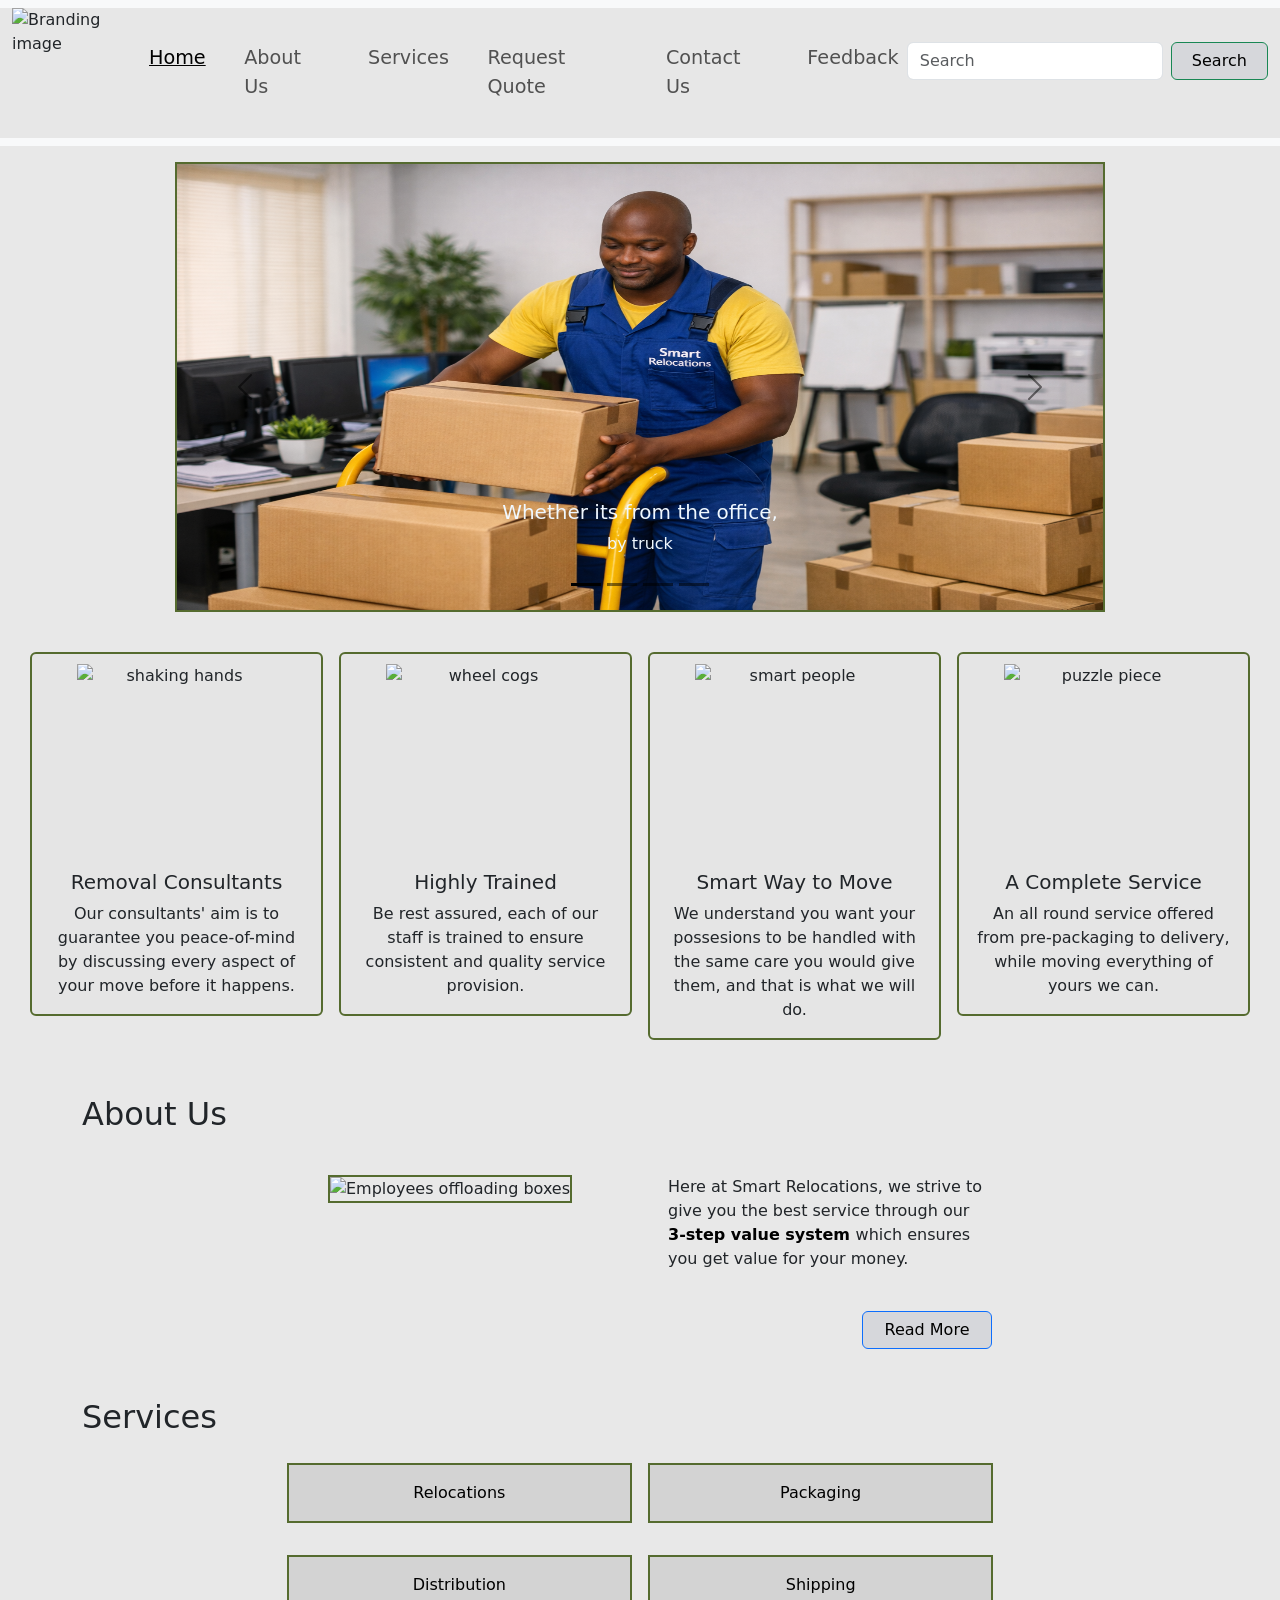
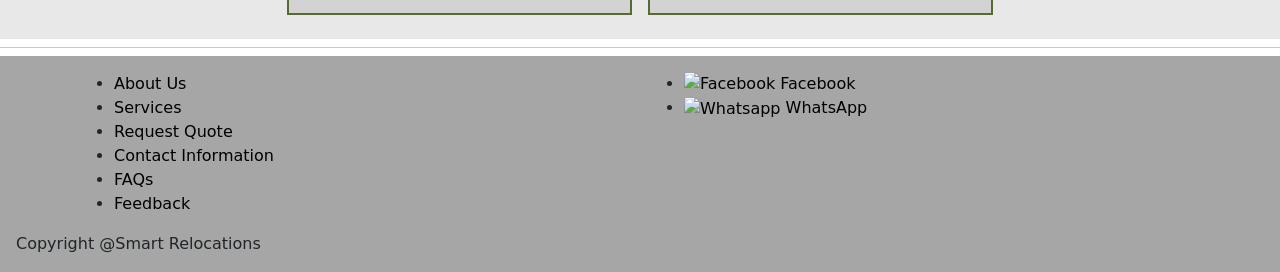
==== index.html @ 9a8dcda6 "Add files via upload" ====
<!DOCTYPE html>
<!--[if lt IE 7]>      <html class="no-js lt-ie9 lt-ie8 lt-ie7"> <![endif]-->
<!--[if IE 7]>         <html class="no-js lt-ie9 lt-ie8"> <![endif]-->
<!--[if IE 8]>         <html class="no-js lt-ie9"> <![endif]-->
<!--[if gt IE 8]>      <html class="no-js"> <![endif]-->
<html lang="en">
    <head>
        <meta charset="utf-8">
        <meta http-equiv="X-UA-Compatible" content="IE=edge">
        <title>Smart Relocations| Home</title>
        <meta name="description" content="">
        <meta name="viewport" content="width=device-width, initial-scale=1">
        <link rel="stylesheet" href="style.css">
        <link href="https://cdn.jsdelivr.net/npm/bootstrap@5.3.8/dist/css/bootstrap.min.css" rel="stylesheet" 
        integrity="sha384-sRIl4kxILFvY47J16cr9ZwB07vP4J8+LH7qKQnuqkuIAvNWLzeN8tE5YBujZqJLB"
         crossorigin="anonymous">
    </head>
    <body>
      
      <div class="header">
        <nav class="navbar navbar-expand-lg navbar-light bg-light">
          <div class="container-fluid">
            <!-- Branding / Logo -->

              <img src="C:\Users\msope\Desktop\assignment\images\other\repo.png" alt="Branding image" style="height: 130px; width: 130px; border: none;">

            <!-- Hamburger toggle button -->
            <button class="navbar-toggler" type="button" data-bs-toggle="collapse" 
                    data-bs-target="#navbarNav" aria-controls="navbarNav" 
                    aria-expanded="false" aria-label="Toggle navigation">
              <span class="navbar-toggler-icon"></span>
            </button>

            <!-- Collapsible content -->
            <div class="collapse navbar-collapse" id="navbarNav">
              <!-- Navigation links -->
              <ul class="navbar-nav me-auto mb-2 mb-lg-0">
                <li class="nav-item"><a class="nav-link active" href="#" style="text-decoration: underline;">Home</a></li>
                <li class="nav-item"><a class="nav-link" href="about-us.html">About Us</a></li>
                <li class="nav-item"><a class="nav-link" href="services.html">Services</a></li>
                <li class="nav-item"><a class="nav-link" href="request-quote.html">Request Quote</a></li>
                <li class="nav-item"><a class="nav-link" href="contact-us.html">Contact Us</a></li>
                <li class="nav-item"><a class="nav-link" href="feedback.html">Feedback</a></li>        
              </ul>
                  <!-- Search form -->
              <form class="d-flex pb-4" role="search" action="/search" method="get">
                <input class="form-control me-2" type="search" placeholder="Search" aria-label="Search">
                <button class="btn btn-outline-success" type="submit">Search</button>
              </form>
            </div>
          </div>
        </nav>
     
      </div>   
      <div class="content">

        <section class="slider pt-3">
          <div class="container">
              <div class="col-10 mx-auto">
                <div id="carouselExampleDark" class="carousel carousel-dark slide carousel-fade" data-bs-ride="carousel">
                  <div class="carousel-indicators">
                    <button type="button" data-bs-target="#carouselExampleDark" data-bs-slide-to="0" class="active" aria-current="true" aria-label="Slide 1"></button>
                    <button type="button" data-bs-target="#carouselExampleDark" data-bs-slide-to="1" aria-label="Slide 2"></button>
                    <button type="button" data-bs-target="#carouselExampleDark" data-bs-slide-to="2" aria-label="Slide 3"></button>
                    <button type="button" data-bs-target="#carouselExampleDark" data-bs-slide-to="3" aria-label="Slide 4"></button>
                  </div>
                  <div class="carousel-inner">
                    <div class="carousel-item active" data-bs-interval="3000">
                      <img src="images\slide\corporate.png" class="d-block w-100" alt="Moving office furniture">
                      <div class="carousel-caption d-none d-md-block">
                        <h5>Whether its from the office,</h5>
                        <p>by truck</p>
                      </div>
                    </div>
                    <div class="carousel-item" data-bs-interval="3000">
                      <img src="images\slide\domestic.jpg" class="d-block w-100" alt="Moving furniture">
                      <div class="carousel-caption d-none d-md-block">
                        <h5>Or the cherished items from your home,</h5>
                        <p>by van</p>
                      </div>
                    </div>
                    <div class="carousel-item">
                      <img src="images\slide\international.jpeg" class="d-block w-100" alt="Heavyload freight">
                      <div class="carousel-caption d-none d-md-block">
                        <h5>Or a voyage across borders,</h5>
                        <p>by freight</p>
                      </div>
                    </div>
                    <div class="carousel-item">
                      <img src="images\slide\welcome.png" class="d-block w-100" alt="Employees group photo">
                      <div class="carousel-caption d-none d-md-block">
                        <h5>We got you covered</h5>
                        <p>at Smart Relocations</p>
                      </div>
                    </div>
                  </div>
                  <button class="carousel-control-prev" type="button" data-bs-target="#carouselExampleDark" data-bs-slide="prev">
                    <span class="carousel-control-prev-icon" aria-hidden="true"></span>
                    <span class="visually-hidden">Previous</span>
                  </button>
                  <button class="carousel-control-next" type="button" data-bs-target="#carouselExampleDark" data-bs-slide="next">
                    <span class="carousel-control-next-icon" aria-hidden="true"></span>
                    <span class="visually-hidden">Next</span>
                  </button>
                </div>
              </div>
          </div>
        </section>

        <section class="policies">
            <div class="row row-cols-1 row-cols-md-4 g-3">  
              <div class="col">
                <div class="card text-center"> 
                  <img src="C:\Users\msope\Desktop\assignment\images\values\consultant.png" alt="shaking hands">
                  <div class="card-body">
                    <h5 class="card-title">Removal Consultants</h5>
                    <p class="card-text">Our consultants' aim is to guarantee you peace-of-mind by discussing 
                      every aspect of your move before it happens.</p>
                  </div>
                </div>
              </div>
              <div class="col">
                <div class="card text-center">
                  <img src="C:\Users\msope\Desktop\assignment\images\values\trained.png" alt="wheel cogs">
                  <div class="card-body">
                    <h5 class="card-title">Highly Trained</h5>
                    <p class="card-text">Be rest assured, each of our staff is trained to ensure consistent and quality service provision.</p>
                  </div>
                </div>
              </div>
              <div class="col">
                <div class="card text-center">
                  <img src="C:\Users\msope\Desktop\assignment\images\values\smart.png" alt="smart people">
                  <div class="card-body">
                    <h5 class="card-title">Smart Way to Move</h5>
                    <p class="card-text">We understand you want your possesions to be handled with the same care you would give them, and that is what
                      we will do.
                    </p>
                  </div>
                </div>
              </div>
              <div class="col">
                <div class="card text-center">
                  <img src="C:\Users\msope\Desktop\assignment\images\values\complete.png" alt="puzzle piece">
                  <div class="card-body">
                    <h5 class="card-title">A Complete Service</h5>
                    <p class="card-text">An all round service offered from pre-packaging to delivery, while moving everything of yours we can.</p>
                  </div>
                </div>
              </div>
            </div>
        </section>       

        <section class="about-us">
          <div class="container">
            <h2>About Us</h2>
                      
              <div class="row justify-content-center g3 py-2">
                <div class="col-12 col-md-4 text-center">
                    <div class="format p-3">
                    <img src="images\other\about-us.png" alt="Employees offloading boxes" style="width: 350px;height: 350px;" id="outline">
                  </div>
                </div>
                <div class="col-12 col-md-4 d-flex align-items-center">
                  <div class="format p-3">
                    <p> Here at Smart Relocations, we strive to give you the best service through our <a href="about-us.html#coreValues"><span style="font-weight: bold;">3-step value system </span></a>
                      which ensures you get value for your money.</p>
                      <!-- Button -->
                    <div class="mt-4" style="float:inline-end;">
                      
                      <button class="btn btn-primary"><a href="about-us.html">Read More</a></button>
                
                    </div>
                  </div>
                </div> 
              </div>
          </div>
        </section>

        <section class="pre-services">
          <div class="container">
            <h2>Services</h2> 
            <div class="container px-4 text-center">
              <div class="row justify-content-center g-3 py-2">
                <div class="col-12 col-md-4 mb-3">
                  <div class="format p-3" style="background-color: lightgray">
                    <a href="services.html">Relocations</a>
                  </div>
                </div>
                <div class="col-12 col-md-4 mb-3">
                  <div class="format p-3" style="background-color: lightgray">
                    <a href="services.html">Packaging</a>
                  </div>
                </div>
              </div>
              <div class="row justify-content-center g-3 py-2">
                <div class="col-12 col-md-4 mb-3">
                  <div class="format p-3" style="background-color: lightgray">
                    <a href="services.html">Distribution</a>
                  </div>
                </div>
                <div class="col-12 col-md-4 mb-3">
                  <div class="format p-3" style="background-color: lightgray">
                    <a href="services.html">Shipping</a>
                  </div>
                </div>
              </div>
            </div>
          </div>  
        </section>
      </div>  
        <hr class="my-2">
                        <!--[if lt IE 7]>
            <p class="browsehappy">You are using an <strong>outdated</strong> browser. Please <a href="#">upgrade your browser</a> to improve your experience.</p>
        <![endif]-->
        
        <script src="" async defer></script>
        <script src="https://cdn.jsdelivr.net/npm/bootstrap@5.3.8/dist/js/bootstrap.bundle.min.js"
         integrity="sha384-FKyoEForCGlyvwx9Hj09JcYn3nv7wiPVlz7YYwJrWVcXK/BmnVDxM+D2scQbITxI" 
         crossorigin="anonymous"></script>

      <section class="footer p-3">
        <div class="container">
          <div class="row">
              <div class="col">
                <ul>
                  <li><a href="about-us.html">About Us</a></li>
                  <li><a href="services.html">Services</a></li>
                  <li><a href="request-quote.html">Request Quote</a></li>
                  <li><a href="contact-us.html">Contact Information</a></li>
                  <li><a href="services.html">FAQs</a></li>
                  <li><a href="feedback.html">Feedback</a></li>
                </ul>
              </div>
              <div class="col">
                <ul>
                  <li><a href="https://www.facebook.com/SmartRelocations" target="_blank" class="media-btn">
                    <img src="C:\Users\msope\Desktop\assignment\images\other\facebook.webp" alt="Facebook">
                    Facebook
                    </a>
                  </li>
                  <li><a href="https://wa.me/26777884473?text=Hello%20I%20would%20like%20to" target="_blank" class="media-btn">
                    <img src="C:\Users\msope\Desktop\assignment\images\other\whatsapp.png" alt="Whatsapp">
                    WhatsApp
                    </a>
                  </li>
                  </ul>
              </div>
          </div>
        </div>
          Copyright @Smart Relocations
      </section>
    </body>
</html>
---- style.css ----
/*BORDER
#556B2F;
2nd color: rgb(165, 166, 165)*/

.container-fluid,.content{
    background-color: #e5e5e5e1;
}

@media (min-width:768px){
  .navbar-nav{
     gap: 2.5vh;
     font-size: larger;
}
 #accordionFlushExample{
    width: 800px;
  }
  /* Desktop: remove gaps between buttons */
   .accordion .btn {
    margin-bottom: 1%; /* no vertical gap */
    border-radius: 0; /* optional: makes them look like a flush stack */
  }
  .accordion .col-md-5 {
    display: flex;
    flex-direction: column;
    gap: 0; /* ensures buttons are stacked tightly */
  }
}

button[class*="btn"]{
background-color: rgb(214, 215, 219) ;
  color: #000;
}

.policies .card{
background-color: #E5e5e5;
border: 2px solid #556b2f;

}

.policies .row .col .card img{
width: 200px;
height: 200px;
padding-top: 10px;
display:block; 
margin:0 auto;
}


.policies {
 padding: 30px;
 padding-top: 40px;   
}

.slider .container .carousel-inner .carousel-caption{
color: aliceblue;
}

.format a, .footer .row a, .pre-services .container a{
text-decoration: none;
color: black;
}

.media-btn img{
width: 35px;
height: 35px;
border: none;
}

.pre-services .container .row .format{
  border: 2px solid #556b2f;  
}


section h1{
 padding-top: 1%; 
 margin-bottom: -0.5%;
 font-weight: 400;
}

section h2{
padding-top: 25px; 
padding-bottom: 10px;
 font-weight: 300;
}

.footer{
    padding-top: 95px;
    background-color: rgb(165, 166, 165);
}

#outline, .row .col .card, img[src*="slide"] {
border: 2px solid #556b2f;
}

 .carousel-item img{
    height: 50vh;
 }
 
 .card img{
    border: none;
 }

.accordion-collapse {
  transition: height 0.35s ease, opacity 0.35s ease;
  overflow: hidden;
}

#right-panel{
  background-color: rgb(214, 215, 219);
  border: 2px #556b2f solid;
}

.spacing{
padding-top: 20px;
}

.accordion-collapse.show {
  opacity: 1;
}

    body {
      font-family:"Times New Roman", serif;
      margin: 40px;
    }
    
    #form-style {
      padding: 30px;
      border: 1px solid #556B2F;
      border-radius: 6px;
      background-color: rgba(255, 255, 255, 0.959);
    }

    label {
      display: block;
      margin-top: 10px;
      font-weight: 500;
    }

    input, select, textarea, button {
      width: 100%;
      padding: 8px;
      margin-top: 5px;
      border: 1px solid #556B2F;
      border-radius: 4px;
    }

    button {
      background-color: rgb(60, 156, 140);
      color: black;
      border: solid 2px #556B2F;
      margin-top: 15px;
      width: 130px;      
    }

   .footer a:hover, .format a:hover, a:hover, button:hover {
      text-decoration: underline;
       text-decoration-thickness: 2px;
        text-decoration-color: rgb(127, 165, 188);
      
    }

    .rating {
      display: flex;
      flex-direction: row-reverse;
      justify-content: center;
    }
    .rating input {
      display: none;
    }
    .rating label {
      font-size: 3rem;
      color: #ccc;
      padding: 0 5px;
    }
    .rating input:checked ~ label, .rating label:hover,
    .rating label:hover ~ label {
      color: rgb(214, 190, 50);
    }


/* Mobile: add spacing between stacked items */
@media (max-width: 767.98px) {
  .accordion .row {
    margin-bottom: 1rem; /* spacing between button/content groups */
  }
  .accordion .btn {
    margin-bottom: 0.5rem; /* small gap under each button */
  }
}
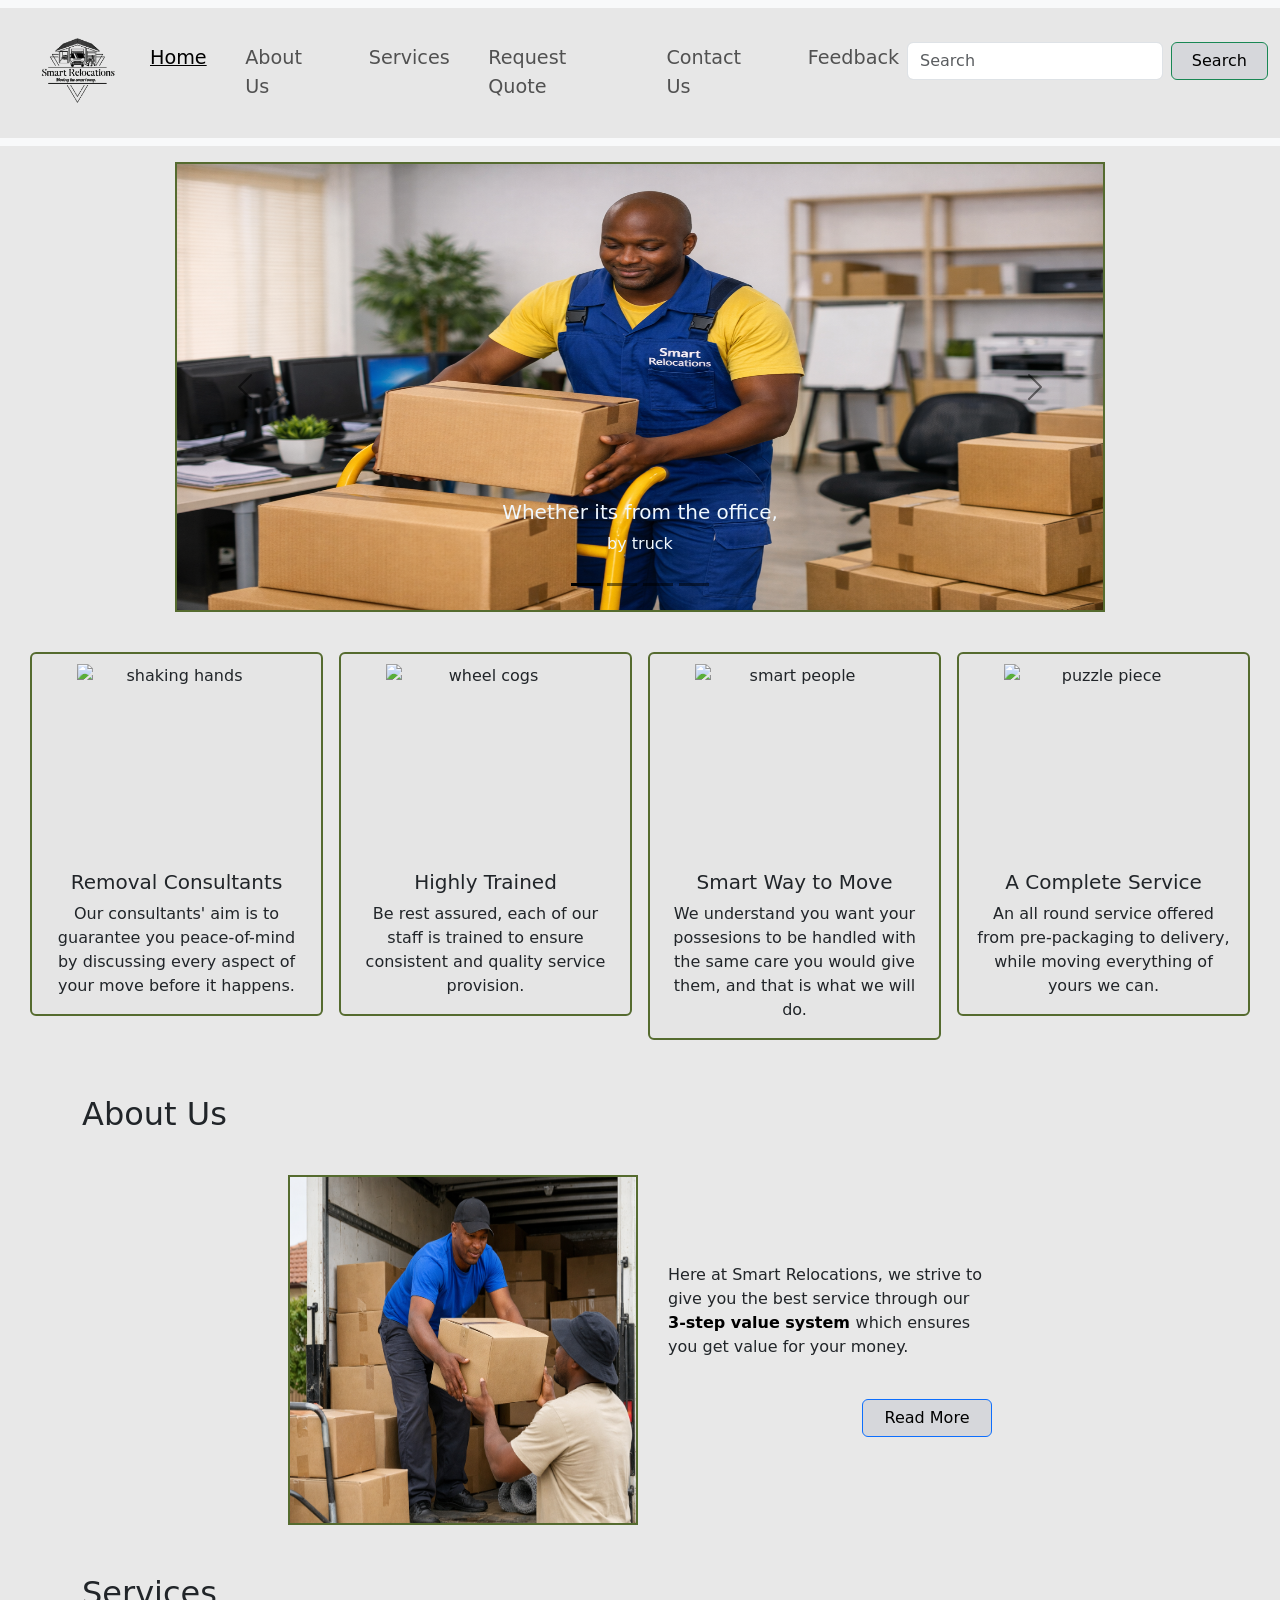
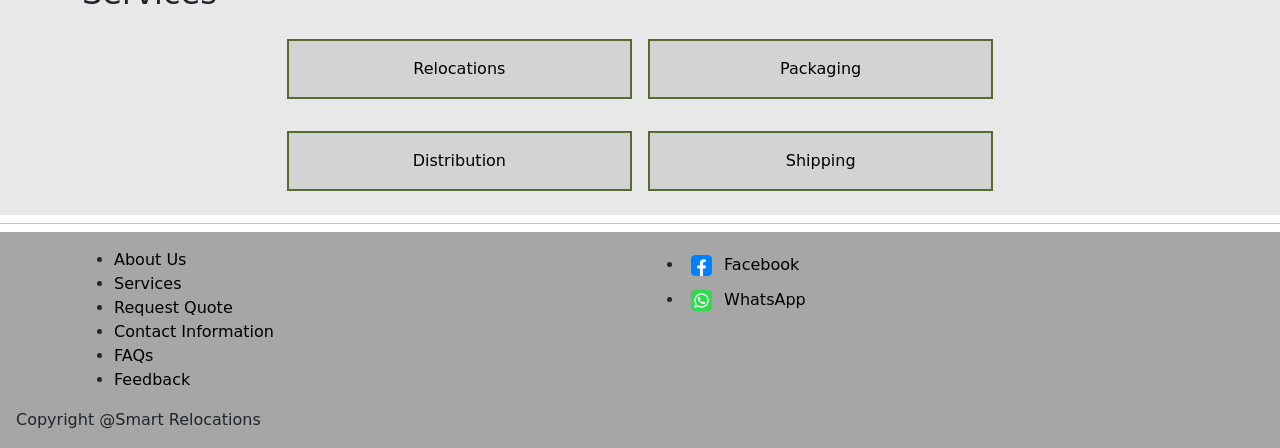
==== commit dac48562: "Add files via upload" ====
--- a/index.html
+++ b/index.html
@@ -22,7 +22,7 @@
           <div class="container-fluid">
             <!-- Branding / Logo -->
 
-              <img src="C:\Users\msope\Desktop\assignment\images\other\repo.png" alt="Branding image" style="height: 130px; width: 130px; border: none;">
+              <img src="images\other\logo.png" alt="Branding image" style="height: 130px; width: 130px; border: none;">
 
             <!-- Hamburger toggle button -->
             <button class="navbar-toggler" type="button" data-bs-toggle="collapse" 
@@ -235,12 +235,12 @@
               <div class="col">
                 <ul>
                   <li><a href="https://www.facebook.com/SmartRelocations" target="_blank" class="media-btn">
-                    <img src="C:\Users\msope\Desktop\assignment\images\other\facebook.webp" alt="Facebook">
+                    <img src="images\other\facebook.webp" alt="Facebook">
                     Facebook
                     </a>
                   </li>
                   <li><a href="https://wa.me/26777884473?text=Hello%20I%20would%20like%20to" target="_blank" class="media-btn">
-                    <img src="C:\Users\msope\Desktop\assignment\images\other\whatsapp.png" alt="Whatsapp">
+                    <img src="images\other\whatsapp.png" alt="Whatsapp">
                     WhatsApp
                     </a>
                   </li>
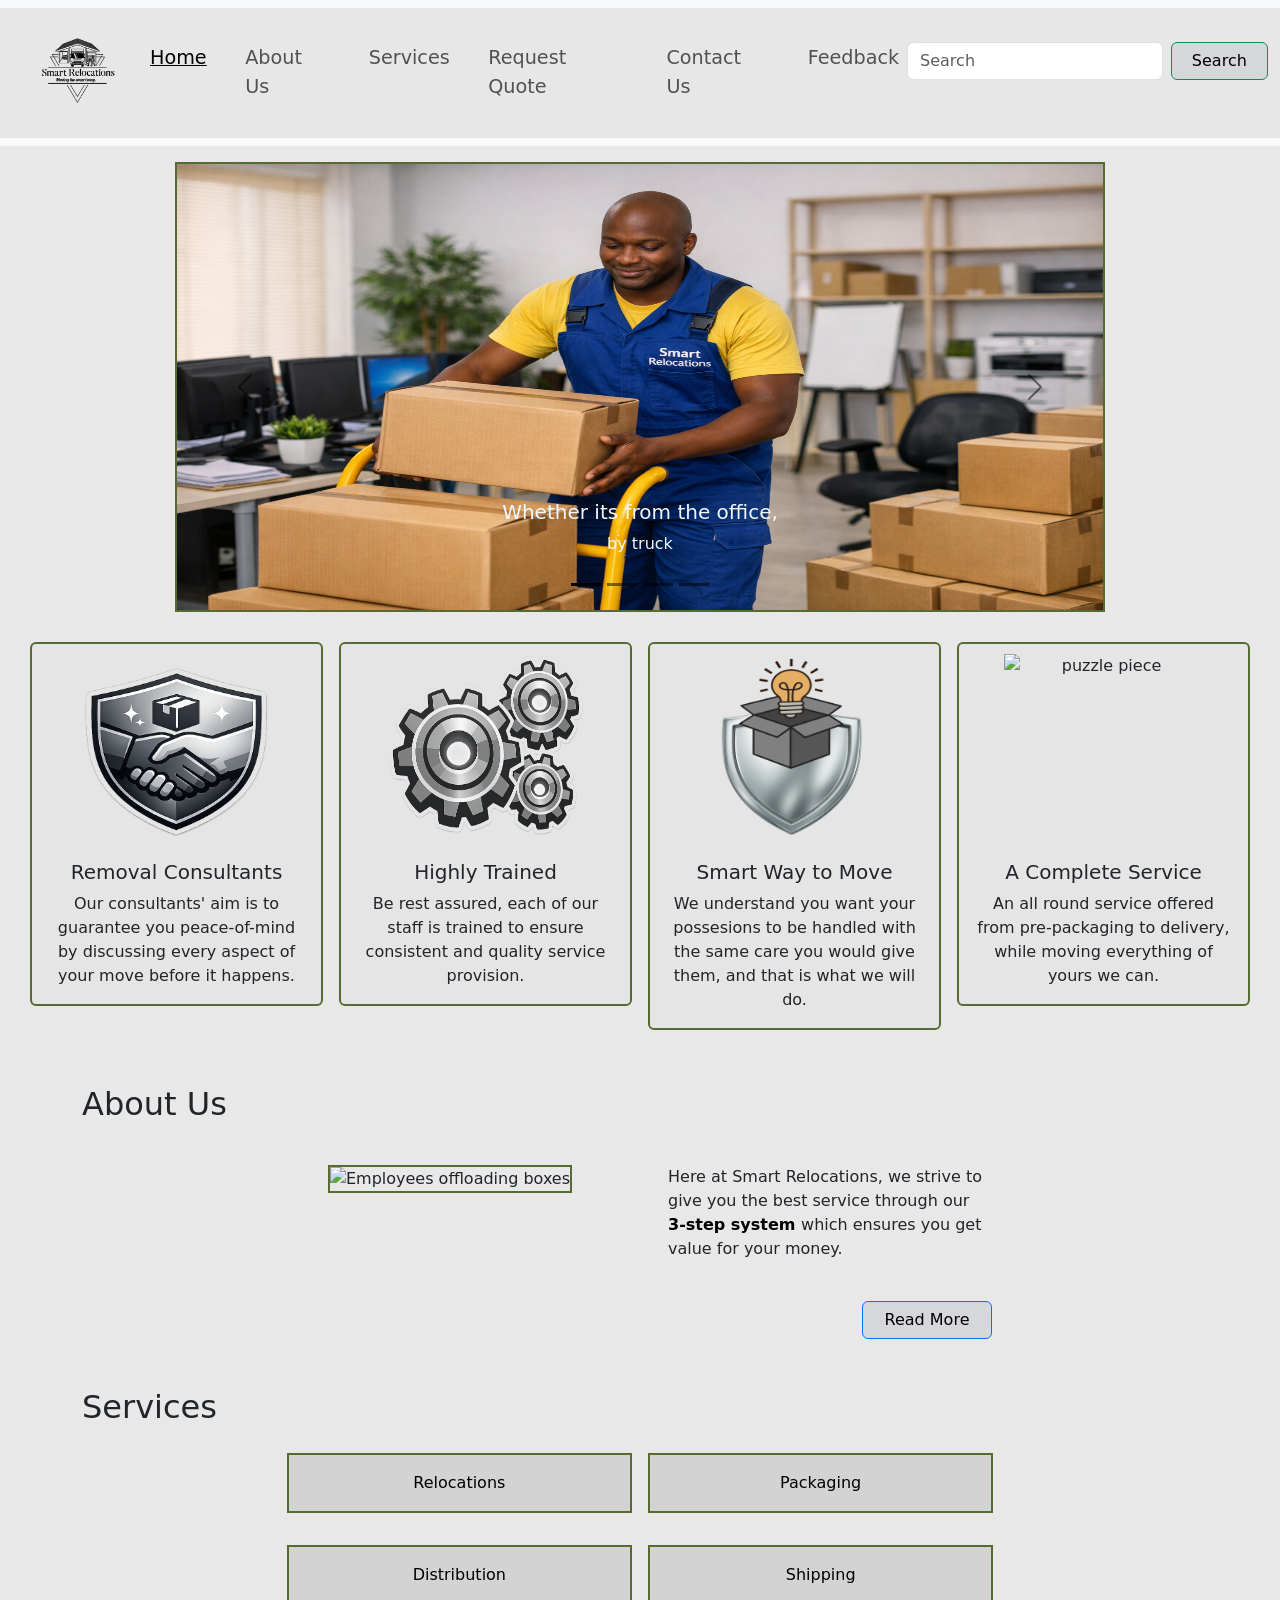
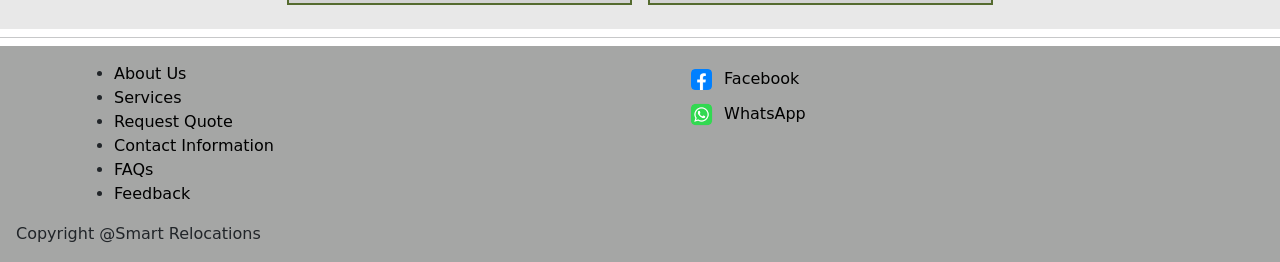
==== commit 7989971c: "Add files via upload" ====
--- a/index.html
+++ b/index.html
@@ -111,7 +111,7 @@
             <div class="row row-cols-1 row-cols-md-4 g-3">  
               <div class="col">
                 <div class="card text-center"> 
-                  <img src="C:\Users\msope\Desktop\assignment\images\values\consultant.png" alt="shaking hands">
+                  <img src="images\values\consultant.png" alt="shaking hands">
                   <div class="card-body">
                     <h5 class="card-title">Removal Consultants</h5>
                     <p class="card-text">Our consultants' aim is to guarantee you peace-of-mind by discussing 
@@ -121,7 +121,7 @@
               </div>
               <div class="col">
                 <div class="card text-center">
-                  <img src="C:\Users\msope\Desktop\assignment\images\values\trained.png" alt="wheel cogs">
+                  <img src="images\values\trained.png" alt="wheel cogs">
                   <div class="card-body">
                     <h5 class="card-title">Highly Trained</h5>
                     <p class="card-text">Be rest assured, each of our staff is trained to ensure consistent and quality service provision.</p>
@@ -130,7 +130,7 @@
               </div>
               <div class="col">
                 <div class="card text-center">
-                  <img src="C:\Users\msope\Desktop\assignment\images\values\smart.png" alt="smart people">
+                  <img src="images\values\smart.png" alt="smart people">
                   <div class="card-body">
                     <h5 class="card-title">Smart Way to Move</h5>
                     <p class="card-text">We understand you want your possesions to be handled with the same care you would give them, and that is what
@@ -158,12 +158,12 @@
               <div class="row justify-content-center g3 py-2">
                 <div class="col-12 col-md-4 text-center">
                     <div class="format p-3">
-                    <img src="images\other\about-us.png" alt="Employees offloading boxes" style="width: 350px;height: 350px;" id="outline">
+                    <img src="images\about-us\about-us.png" alt="Employees offloading boxes" style="width: 350px;height:350px;" id="outline">
                   </div>
                 </div>
                 <div class="col-12 col-md-4 d-flex align-items-center">
                   <div class="format p-3">
-                    <p> Here at Smart Relocations, we strive to give you the best service through our <a href="about-us.html#coreValues"><span style="font-weight: bold;">3-step value system </span></a>
+                    <p> Here at Smart Relocations, we strive to give you the best service through our <a href="about-us.html#coreValues"><span style="font-weight: bold;">3-step system </span></a>
                       which ensures you get value for your money.</p>
                       <!-- Button -->
                     <div class="mt-4" style="float:inline-end;">
@@ -233,7 +233,7 @@
                 </ul>
               </div>
               <div class="col">
-                <ul>
+                <ul id="list" id="list">
                   <li><a href="https://www.facebook.com/SmartRelocations" target="_blank" class="media-btn">
                     <img src="images\other\facebook.webp" alt="Facebook">
                     Facebook
--- a/style.css
+++ b/style.css
@@ -17,39 +17,72 @@
   }
   /* Desktop: remove gaps between buttons */
    .accordion .btn {
-    margin-bottom: 1%; /* no vertical gap */
+    margin-bottom: 2%; /* no vertical gap */
     border-radius: 0; /* optional: makes them look like a flush stack */
   }
   .accordion .col-md-5 {
     display: flex;
     flex-direction: column;
     gap: 0; /* ensures buttons are stacked tightly */
-  }
-}
-
-button[class*="btn"]{
-background-color: rgb(214, 215, 219) ;
-  color: #000;
-}
-
-.policies .card{
-background-color: #E5e5e5;
-border: 2px solid #556b2f;
-
-}
+  } 
+  
 
 .policies .row .col .card img{
 width: 200px;
 height: 200px;
 padding-top: 10px;
 display:block; 
-margin:0 auto;
-}
-
+margin: auto;
+}
+
+.values .card img{
+  margin: auto;
+  width: 200px;
+  height: 200px;
+}
+
+}
+
+.carousel-item img{
+    height: 50vh;
+ }
+
+button[class*="btn"]{
+background-color: rgb(214, 215, 219) ;
+  color: #000;
+}
+
+.policies .card{
+background-color: #E5e5e5;
+border: 2px solid #556b2f;
+
+}
+#list{
+  list-style-type: none;
+}
+
+@media (max-width:586px){
+ .policies .row .col .card img{
+width: 100px;
+height: 100px;
+padding-top: 2px;
+margin: auto;
+display: block;
+}
+
+#carouselExampleDark{
+  display: none;
+}
+
+}
 
 .policies {
  padding: 30px;
- padding-top: 40px;   
+    
+}
+
+.spacing{
+padding-top: 15px;
 }
 
 .slider .container .carousel-inner .carousel-caption{
@@ -111,10 +144,6 @@
   border: 2px #556b2f solid;
 }
 
-.spacing{
-padding-top: 20px;
-}
-
 .accordion-collapse.show {
   opacity: 1;
 }
@@ -124,11 +153,17 @@
       margin: 40px;
     }
     
+    aside{
+justify-content: flex-end;
+  display: flex;
+    }
+
     #form-style {
       padding: 30px;
       border: 1px solid #556B2F;
       border-radius: 6px;
       background-color: rgba(255, 255, 255, 0.959);
+  
     }
 
     label {
@@ -144,13 +179,12 @@
       border: 1px solid #556B2F;
       border-radius: 4px;
     }
-
-    button {
+  button {
       background-color: rgb(60, 156, 140);
       color: black;
       border: solid 2px #556B2F;
       margin-top: 15px;
-      width: 130px;      
+      width: 130px;    
     }
 
    .footer a:hover, .format a:hover, a:hover, button:hover {
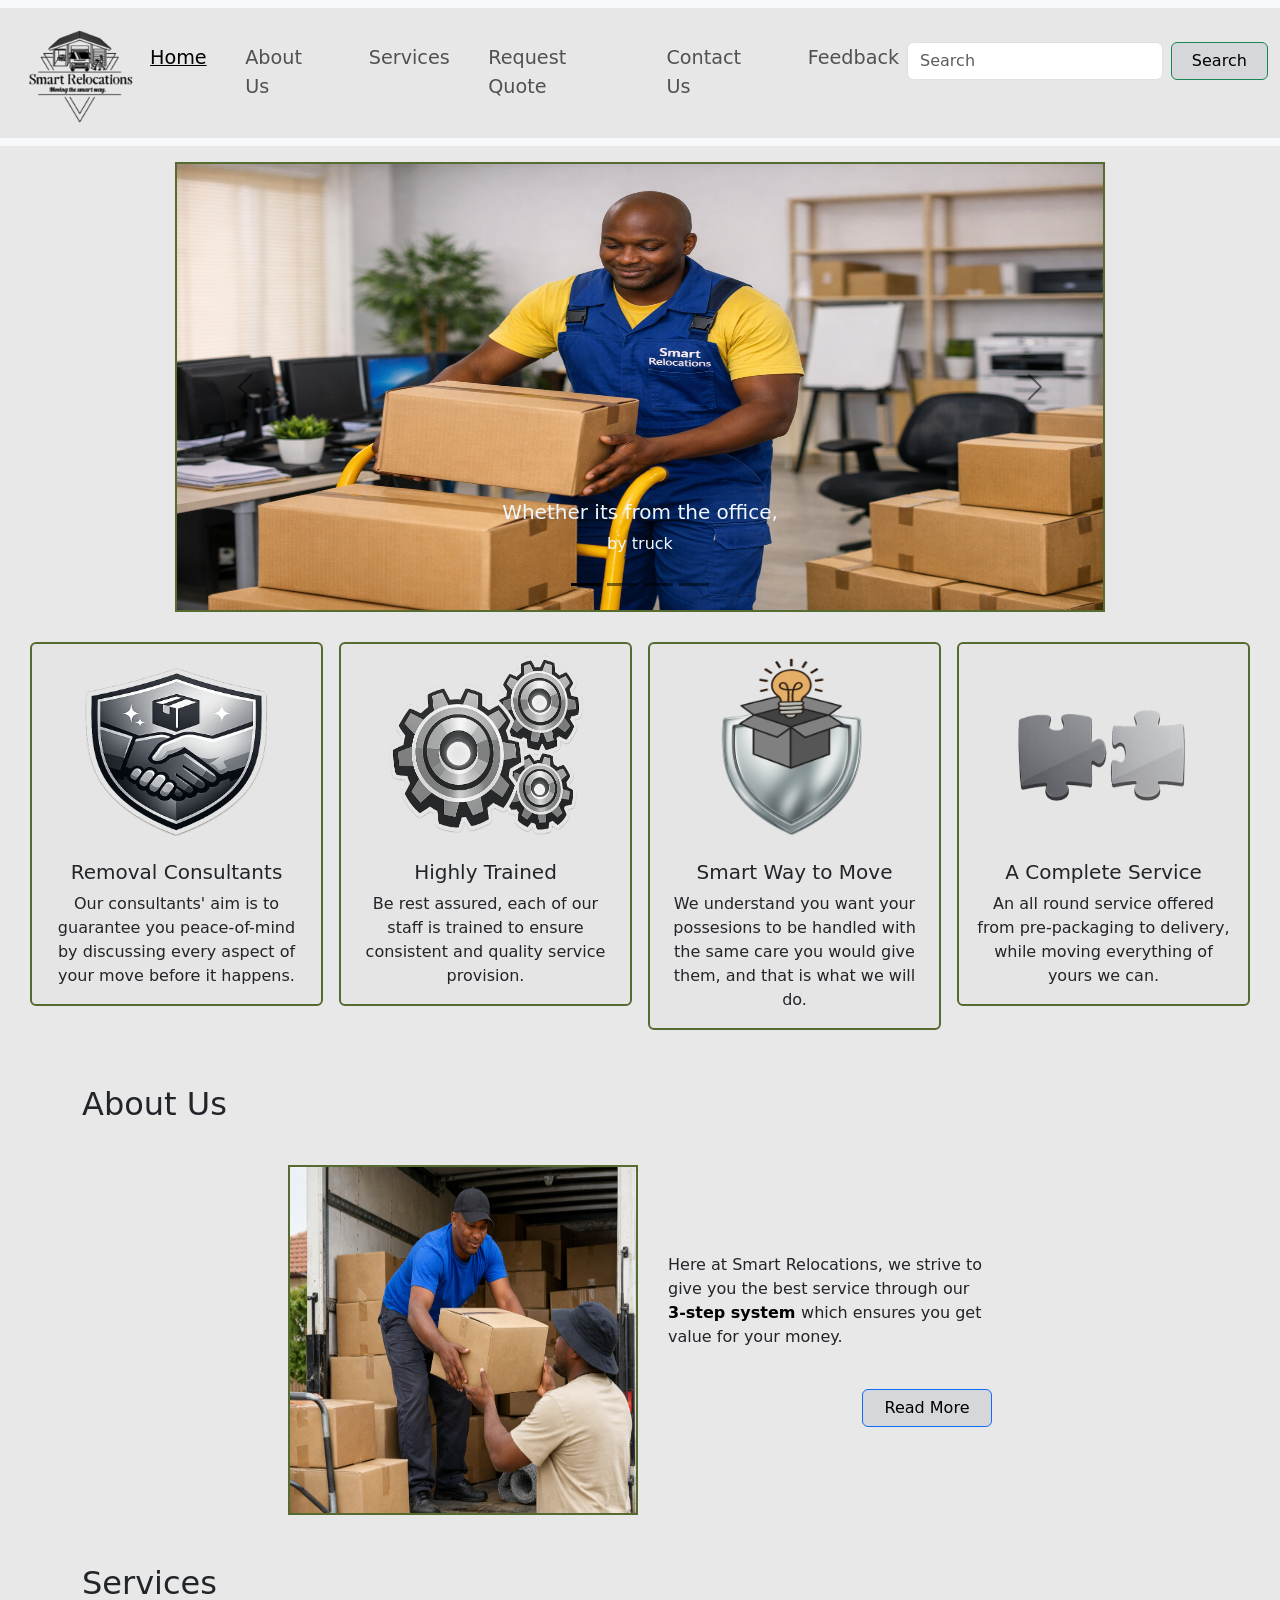
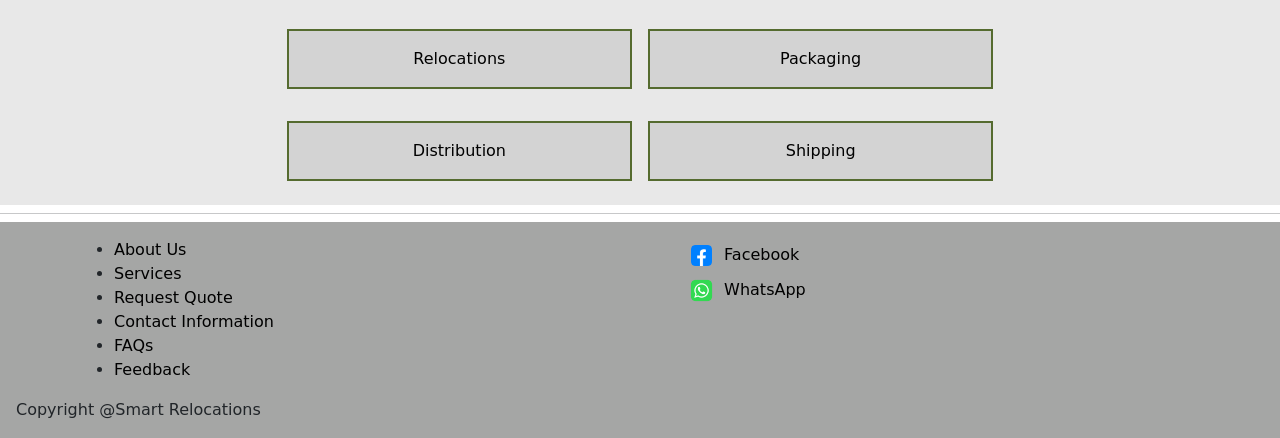
==== commit 271ffb26: "Update index.html" ====
--- a/index.html
+++ b/index.html
@@ -141,7 +141,7 @@
               </div>
               <div class="col">
                 <div class="card text-center">
-                  <img src="C:\Users\msope\Desktop\assignment\images\values\complete.png" alt="puzzle piece">
+                  <img src="images\values\complete.png" alt="puzzle piece">
                   <div class="card-body">
                     <h5 class="card-title">A Complete Service</h5>
                     <p class="card-text">An all round service offered from pre-packaging to delivery, while moving everything of yours we can.</p>
@@ -251,4 +251,4 @@
           Copyright @Smart Relocations
       </section>
     </body>
-</html>+</html>
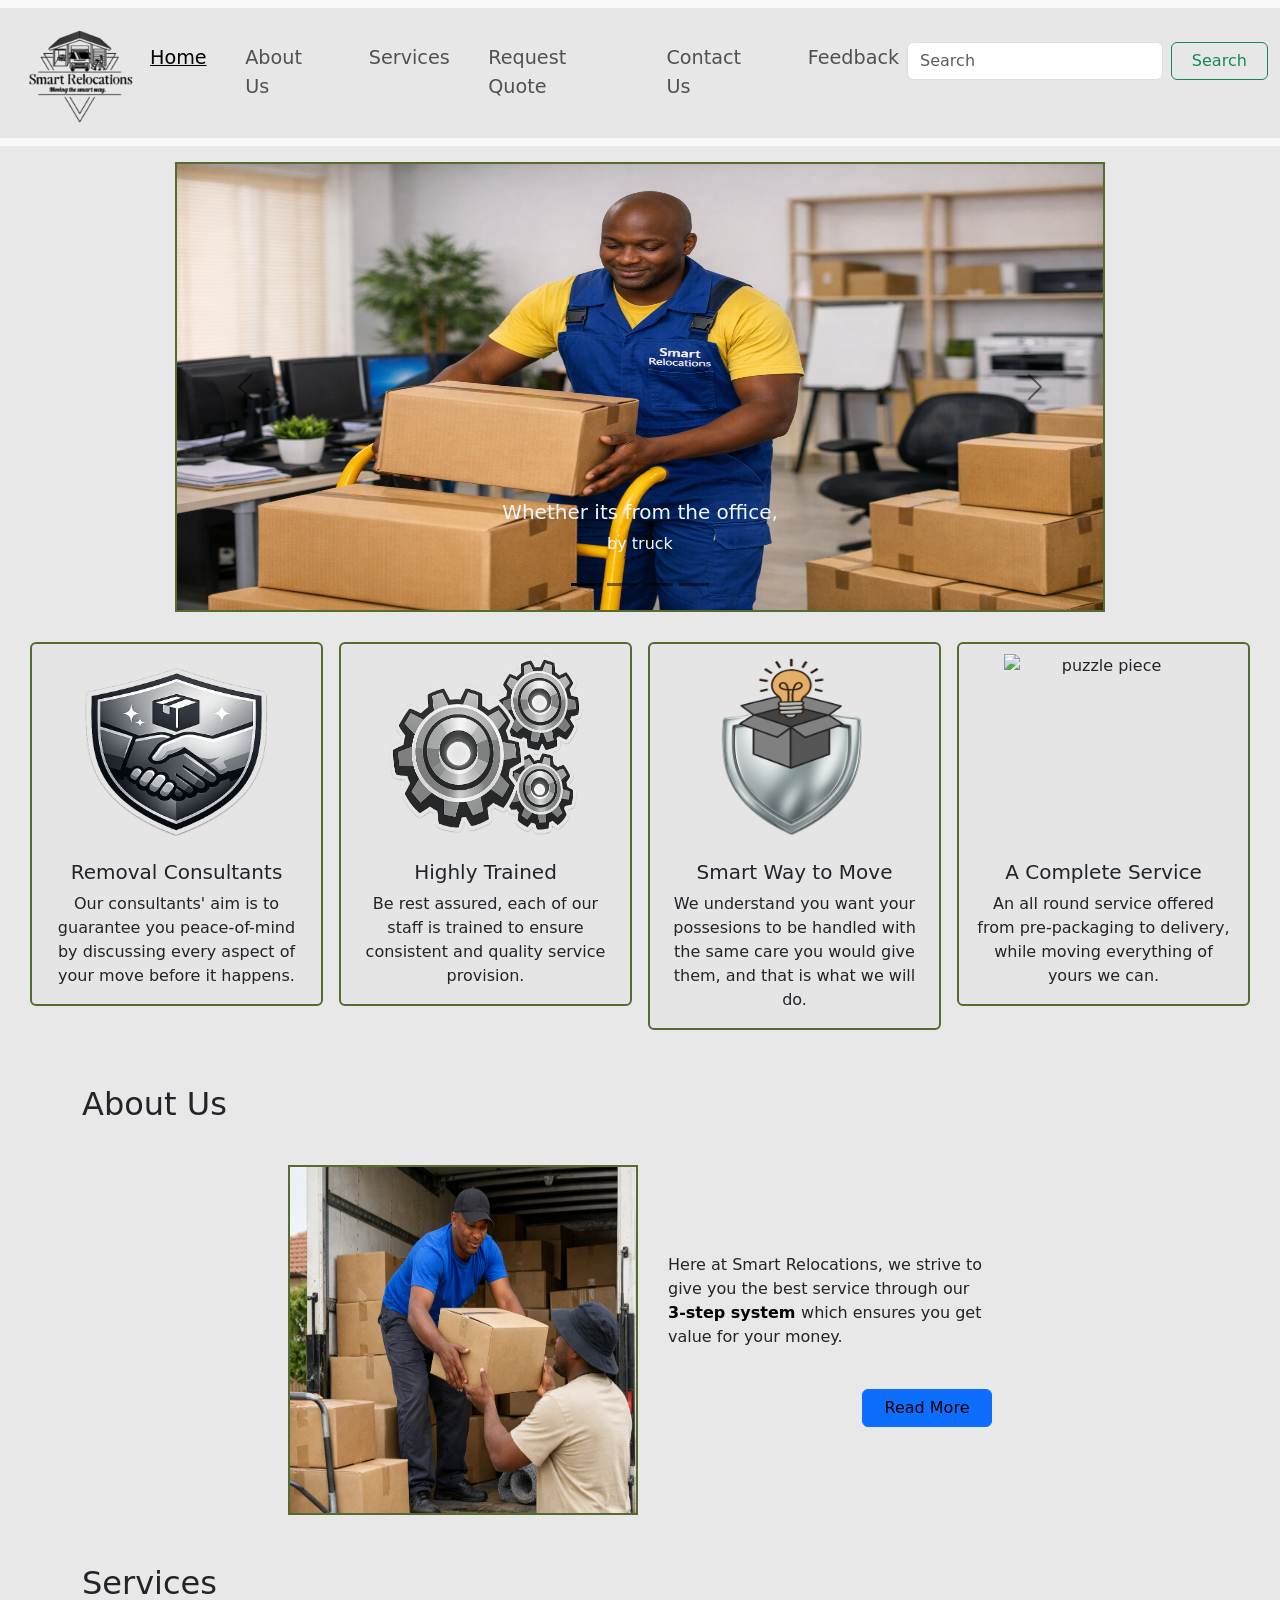
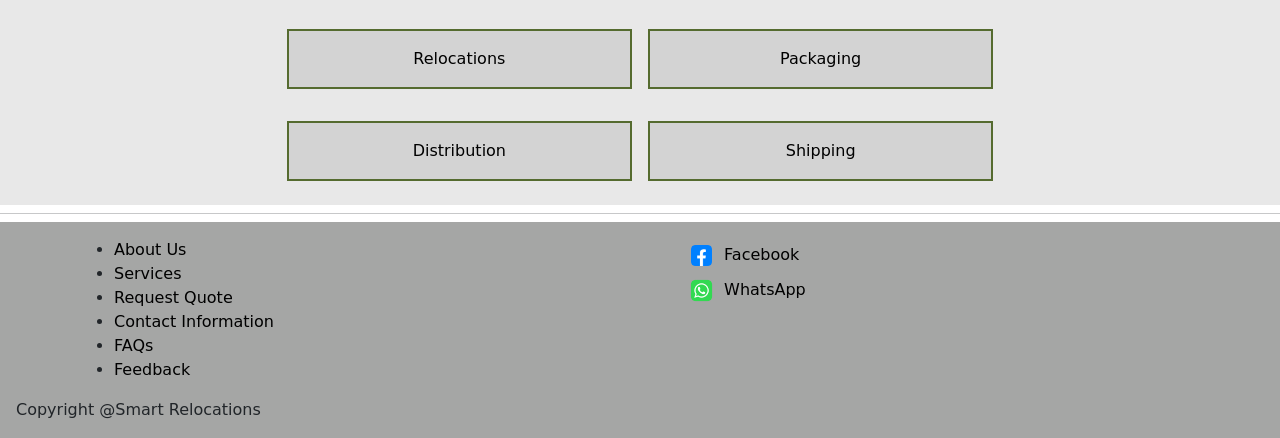
==== commit 649ce71d: "Add files via upload" ====
--- a/index.html
+++ b/index.html
@@ -141,7 +141,7 @@
               </div>
               <div class="col">
                 <div class="card text-center">
-                  <img src="images\values\complete.png" alt="puzzle piece">
+                  <img src="C:\Users\msope\Desktop\assignment\images\values\complete.png" alt="puzzle piece">
                   <div class="card-body">
                     <h5 class="card-title">A Complete Service</h5>
                     <p class="card-text">An all round service offered from pre-packaging to delivery, while moving everything of yours we can.</p>
@@ -167,9 +167,7 @@
                       which ensures you get value for your money.</p>
                       <!-- Button -->
                     <div class="mt-4" style="float:inline-end;">
-                      
-                      <button class="btn btn-primary"><a href="about-us.html">Read More</a></button>
-                
+                        <button class="btn btn-primary"><a href="about-us.html">Read More</a></button>
                     </div>
                   </div>
                 </div> 
@@ -210,11 +208,6 @@
         </section>
       </div>  
         <hr class="my-2">
-                        <!--[if lt IE 7]>
-            <p class="browsehappy">You are using an <strong>outdated</strong> browser. Please <a href="#">upgrade your browser</a> to improve your experience.</p>
-        <![endif]-->
-        
-        <script src="" async defer></script>
         <script src="https://cdn.jsdelivr.net/npm/bootstrap@5.3.8/dist/js/bootstrap.bundle.min.js"
          integrity="sha384-FKyoEForCGlyvwx9Hj09JcYn3nv7wiPVlz7YYwJrWVcXK/BmnVDxM+D2scQbITxI" 
          crossorigin="anonymous"></script>
@@ -251,4 +244,4 @@
           Copyright @Smart Relocations
       </section>
     </body>
-</html>
+</html>
--- a/style.css
+++ b/style.css
@@ -1,10 +1,9 @@
-
-/*BORDER
-#556B2F;
-2nd color: rgb(165, 166, 165)*/
-
 .container-fluid,.content{
     background-color: #e5e5e5e1;
+}
+
+body{
+font-family: Arial, Helvetica, sans-serif;
 }
 
 @media (min-width:768px){
@@ -14,6 +13,7 @@
 }
  #accordionFlushExample{
     width: 800px;
+    background-color: rgb(214, 215, 219); 
   }
   /* Desktop: remove gaps between buttons */
    .accordion .btn {
@@ -47,12 +47,7 @@
     height: 50vh;
  }
 
-button[class*="btn"]{
-background-color: rgb(214, 215, 219) ;
-  color: #000;
-}
-
-.policies .card{
+.policies .card, .values .card{
 background-color: #E5e5e5;
 border: 2px solid #556b2f;
 
@@ -61,7 +56,7 @@
   list-style-type: none;
 }
 
-@media (max-width:586px){
+@media (max-width:767px){
  .policies .row .col .card img{
 width: 100px;
 height: 100px;
@@ -74,11 +69,23 @@
   display: none;
 }
 
+/* Mobile: add spacing between stacked items */
+  .accordion .row {
+    margin-bottom: 1rem; /* spacing between button/content groups */
+  }
+  .accordion .btn {
+    margin-bottom: 0.5rem; /* small gap under each button */
+  }
 }
 
 .policies {
  padding: 30px;
     
+}
+.img-form{
+  width:auto;
+  height: 150px;
+  margin: auto;
 }
 
 .spacing{
@@ -122,7 +129,7 @@
     background-color: rgb(165, 166, 165);
 }
 
-#outline, .row .col .card, img[src*="slide"] {
+#outline, img[src*="slide"] {
 border: 2px solid #556b2f;
 }
 
@@ -148,81 +155,69 @@
   opacity: 1;
 }
 
-    body {
-      font-family:"Times New Roman", serif;
-      margin: 40px;
-    }
-    
-    aside{
-justify-content: flex-end;
+aside{
+  justify-content: flex-end;
   display: flex;
-    }
-
-    #form-style {
-      padding: 30px;
-      border: 1px solid #556B2F;
-      border-radius: 6px;
-      background-color: rgba(255, 255, 255, 0.959);
-  
-    }
-
-    label {
-      display: block;
-      margin-top: 10px;
-      font-weight: 500;
-    }
-
-    input, select, textarea, button {
-      width: 100%;
-      padding: 8px;
-      margin-top: 5px;
-      border: 1px solid #556B2F;
-      border-radius: 4px;
-    }
-  button {
-      background-color: rgb(60, 156, 140);
-      color: black;
-      border: solid 2px #556B2F;
-      margin-top: 15px;
-      width: 130px;    
-    }
-
-   .footer a:hover, .format a:hover, a:hover, button:hover {
-      text-decoration: underline;
-       text-decoration-thickness: 2px;
-        text-decoration-color: rgb(127, 165, 188);
-      
-    }
-
-    .rating {
-      display: flex;
-      flex-direction: row-reverse;
-      justify-content: center;
-    }
-    .rating input {
-      display: none;
-    }
-    .rating label {
-      font-size: 3rem;
-      color: #ccc;
-      padding: 0 5px;
-    }
-    .rating input:checked ~ label, .rating label:hover,
-    .rating label:hover ~ label {
-      color: rgb(214, 190, 50);
-    }
-
-
-/* Mobile: add spacing between stacked items */
-@media (max-width: 767.98px) {
-  .accordion .row {
-    margin-bottom: 1rem; /* spacing between button/content groups */
-  }
-  .accordion .btn {
-    margin-bottom: 0.5rem; /* small gap under each button */
-  }
-}
-
-
-
-
+  padding-top: 15px;
+}
+
+ #form-style {
+  padding: 30px;
+  border: 3px solid #556B2F;
+  border-radius: 6px;
+}
+
+label {
+  display: block;
+  margin-top: 10px;
+  font-weight: 500;
+}
+
+ input, select, textarea, button {
+  width: 100%;
+  padding: 8px;
+  margin-top: 5px;
+  border: 1px solid #556B2F;
+  border-radius: 4px;
+}
+
+button {
+  background-color: #0d6efd;
+  color: black;
+  border: solid 2px #0d6efd;
+  margin-top: 15px;
+  width: 130px;    
+}
+
+.footer a:hover, .format a:hover, a:hover, button:hover {
+  text-decoration: underline;
+  text-decoration-thickness: 2px;
+  text-decoration-color: rgb(127, 165, 188);  
+}
+
+.rating {
+  display: flex;
+  flex-direction: row-reverse;
+  justify-content: center;
+}
+
+.rating input {
+  display: none;
+}
+
+.rating label {
+  font-size: 3rem;
+  color: lightgray;
+  padding: 0 5px;
+}
+
+.rating input:checked ~ label, .rating label:hover,
+.rating label:hover ~ label {
+  color: rgb(214, 190, 50);
+ }
+ 
+
+
+
+
+
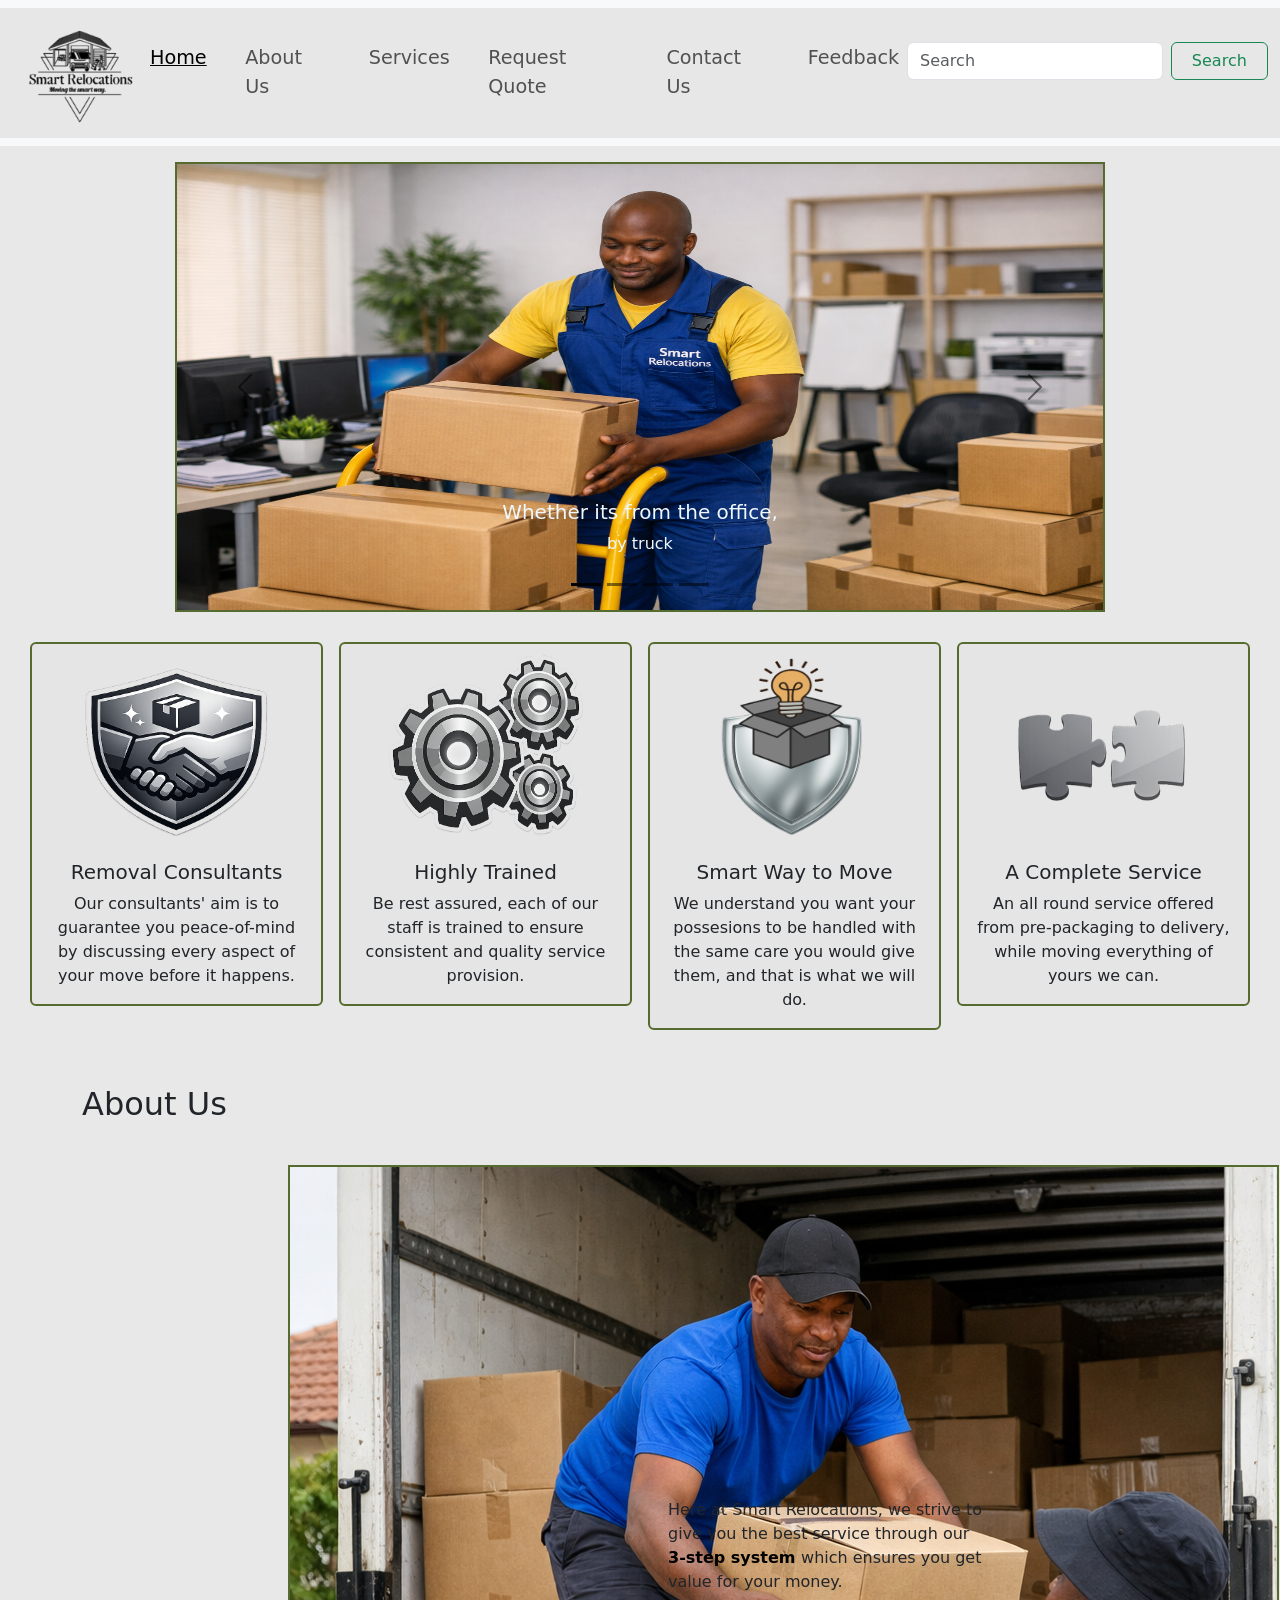
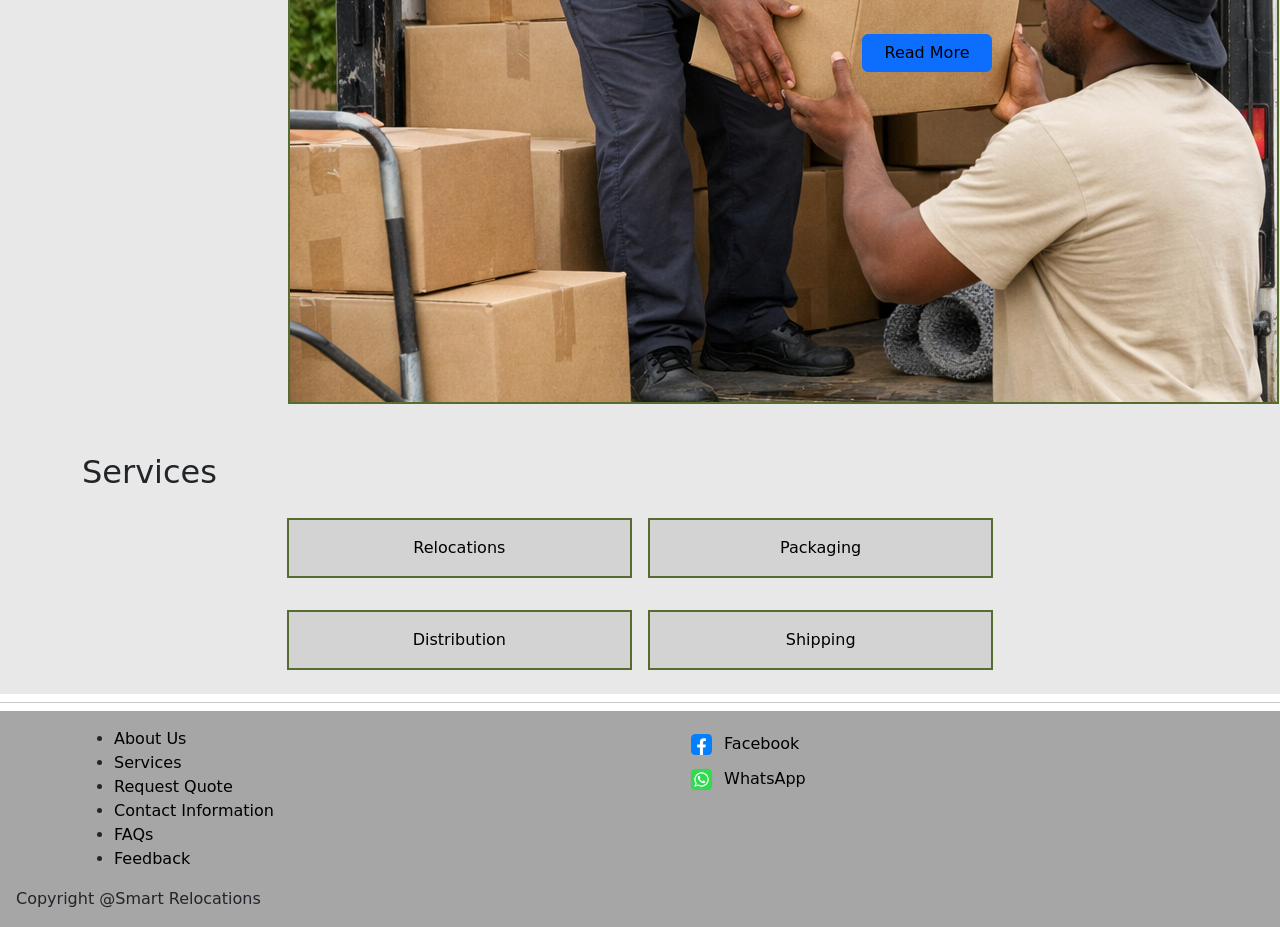
==== commit 4561c0e9: "Update index.html" ====
--- a/index.html
+++ b/index.html
@@ -111,7 +111,7 @@
             <div class="row row-cols-1 row-cols-md-4 g-3">  
               <div class="col">
                 <div class="card text-center"> 
-                  <img src="images\values\consultant.png" alt="shaking hands">
+                  <img src="images\values\consultant.png" alt="Handshake">
                   <div class="card-body">
                     <h5 class="card-title">Removal Consultants</h5>
                     <p class="card-text">Our consultants' aim is to guarantee you peace-of-mind by discussing 
@@ -121,7 +121,7 @@
               </div>
               <div class="col">
                 <div class="card text-center">
-                  <img src="images\values\trained.png" alt="wheel cogs">
+                  <img src="images\values\trained.png" alt="Wheel cogs">
                   <div class="card-body">
                     <h5 class="card-title">Highly Trained</h5>
                     <p class="card-text">Be rest assured, each of our staff is trained to ensure consistent and quality service provision.</p>
@@ -130,7 +130,7 @@
               </div>
               <div class="col">
                 <div class="card text-center">
-                  <img src="images\values\smart.png" alt="smart people">
+                  <img src="images\values\smart.png" alt="Shield">
                   <div class="card-body">
                     <h5 class="card-title">Smart Way to Move</h5>
                     <p class="card-text">We understand you want your possesions to be handled with the same care you would give them, and that is what
@@ -141,7 +141,7 @@
               </div>
               <div class="col">
                 <div class="card text-center">
-                  <img src="C:\Users\msope\Desktop\assignment\images\values\complete.png" alt="puzzle piece">
+                  <img src="images\values\complete.png" alt="Puzzle piece">
                   <div class="card-body">
                     <h5 class="card-title">A Complete Service</h5>
                     <p class="card-text">An all round service offered from pre-packaging to delivery, while moving everything of yours we can.</p>
@@ -158,7 +158,7 @@
               <div class="row justify-content-center g3 py-2">
                 <div class="col-12 col-md-4 text-center">
                     <div class="format p-3">
-                    <img src="images\about-us\about-us.png" alt="Employees offloading boxes" style="width: 350px;height:350px;" id="outline">
+                    <img src="images\about-us\about-us.png" alt="Employees offloading boxes" id="outline">
                   </div>
                 </div>
                 <div class="col-12 col-md-4 d-flex align-items-center">
@@ -244,4 +244,4 @@
           Copyright @Smart Relocations
       </section>
     </body>
-</html>+</html>
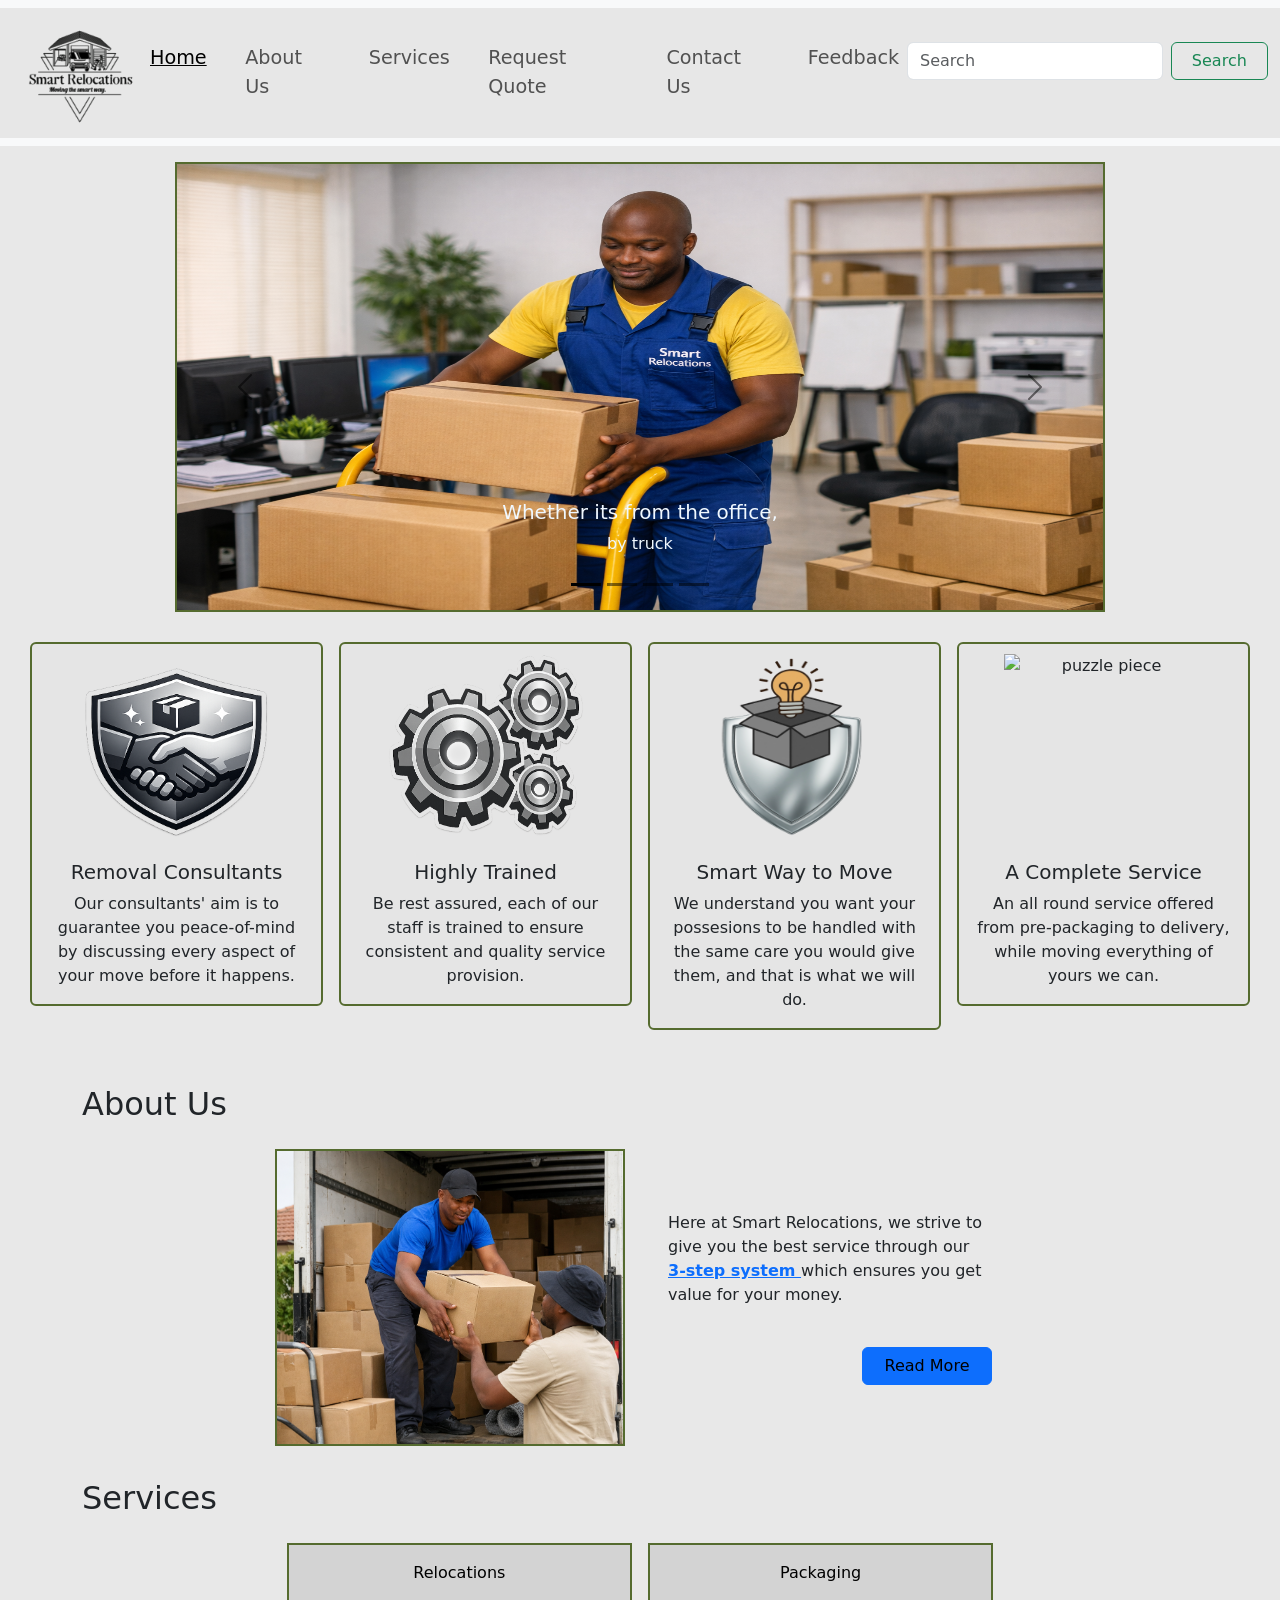
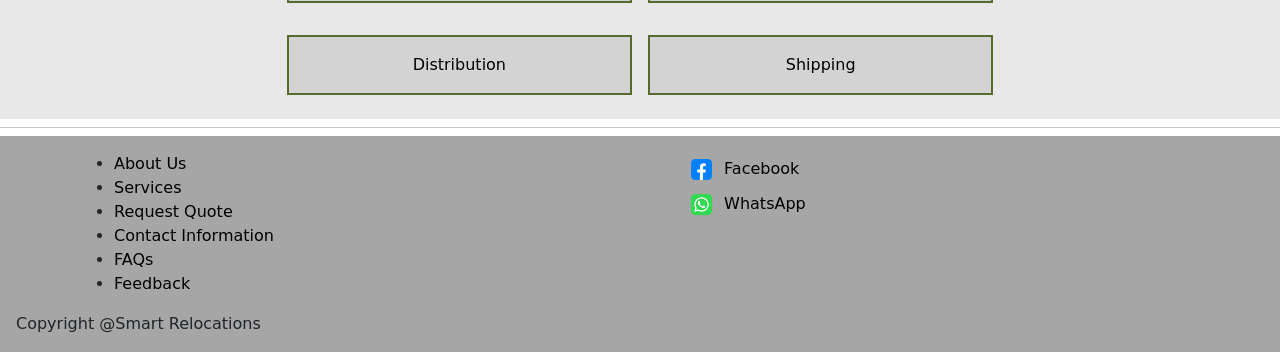
==== commit 6108dc1c: "Add files via upload" ====
--- a/index.html
+++ b/index.html
@@ -1,8 +1,4 @@
 <!DOCTYPE html>
-<!--[if lt IE 7]>      <html class="no-js lt-ie9 lt-ie8 lt-ie7"> <![endif]-->
-<!--[if IE 7]>         <html class="no-js lt-ie9 lt-ie8"> <![endif]-->
-<!--[if IE 8]>         <html class="no-js lt-ie9"> <![endif]-->
-<!--[if gt IE 8]>      <html class="no-js"> <![endif]-->
 <html lang="en">
     <head>
         <meta charset="utf-8">
@@ -111,7 +107,7 @@
             <div class="row row-cols-1 row-cols-md-4 g-3">  
               <div class="col">
                 <div class="card text-center"> 
-                  <img src="images\values\consultant.png" alt="Handshake">
+                  <img src="images\values\consultant.png" alt="shaking hands">
                   <div class="card-body">
                     <h5 class="card-title">Removal Consultants</h5>
                     <p class="card-text">Our consultants' aim is to guarantee you peace-of-mind by discussing 
@@ -121,7 +117,7 @@
               </div>
               <div class="col">
                 <div class="card text-center">
-                  <img src="images\values\trained.png" alt="Wheel cogs">
+                  <img src="images\values\trained.png" alt="wheel cogs">
                   <div class="card-body">
                     <h5 class="card-title">Highly Trained</h5>
                     <p class="card-text">Be rest assured, each of our staff is trained to ensure consistent and quality service provision.</p>
@@ -130,7 +126,7 @@
               </div>
               <div class="col">
                 <div class="card text-center">
-                  <img src="images\values\smart.png" alt="Shield">
+                  <img src="images\values\smart.png" alt="smart people">
                   <div class="card-body">
                     <h5 class="card-title">Smart Way to Move</h5>
                     <p class="card-text">We understand you want your possesions to be handled with the same care you would give them, and that is what
@@ -141,7 +137,7 @@
               </div>
               <div class="col">
                 <div class="card text-center">
-                  <img src="images\values\complete.png" alt="Puzzle piece">
+                  <img src="C:\Users\msope\Desktop\assignment\images\values\complete.png" alt="puzzle piece">
                   <div class="card-body">
                     <h5 class="card-title">A Complete Service</h5>
                     <p class="card-text">An all round service offered from pre-packaging to delivery, while moving everything of yours we can.</p>
@@ -157,17 +153,17 @@
                       
               <div class="row justify-content-center g3 py-2">
                 <div class="col-12 col-md-4 text-center">
-                    <div class="format p-3">
+                    <div class="about">
                     <img src="images\about-us\about-us.png" alt="Employees offloading boxes" id="outline">
                   </div>
                 </div>
                 <div class="col-12 col-md-4 d-flex align-items-center">
-                  <div class="format p-3">
+                  <div class="p-3">
                     <p> Here at Smart Relocations, we strive to give you the best service through our <a href="about-us.html#coreValues"><span style="font-weight: bold;">3-step system </span></a>
                       which ensures you get value for your money.</p>
                       <!-- Button -->
                     <div class="mt-4" style="float:inline-end;">
-                        <button class="btn btn-primary"><a href="about-us.html">Read More</a></button>
+                        <button class="btn btn-primary"><a href="about-us.html" style="color: black; text-decoration: none;">Read More</a></button>
                     </div>
                   </div>
                 </div> 
@@ -244,4 +240,4 @@
           Copyright @Smart Relocations
       </section>
     </body>
-</html>
+</html>
--- a/style.css
+++ b/style.css
@@ -10,7 +10,7 @@
   .navbar-nav{
      gap: 2.5vh;
      font-size: larger;
-}
+  }
  #accordionFlushExample{
     width: 800px;
     background-color: rgb(214, 215, 219); 
@@ -25,21 +25,25 @@
     flex-direction: column;
     gap: 0; /* ensures buttons are stacked tightly */
   } 
-  
-
-.policies .row .col .card img{
-width: 200px;
-height: 200px;
-padding-top: 10px;
-display:block; 
-margin: auto;
-}
-
-.values .card img{
-  margin: auto;
+    
+  .about img{
+    max-width: 350px;
+    margin: auto;
+  }
+
+  .policies .row .col .card img{
   width: 200px;
   height: 200px;
-}
+  padding-top: 10px;
+  display:block; 
+  margin: auto;
+  }
+
+  .values .card img{
+    margin: auto;
+    width: 200px;
+    height: 200px;
+  }
 
 }
 
@@ -57,25 +61,32 @@
 }
 
 @media (max-width:767px){
- .policies .row .col .card img{
-width: 100px;
-height: 100px;
-padding-top: 2px;
-margin: auto;
-display: block;
-}
-
-#carouselExampleDark{
-  display: none;
-}
-
-/* Mobile: add spacing between stacked items */
-  .accordion .row {
-    margin-bottom: 1rem; /* spacing between button/content groups */
-  }
-  .accordion .btn {
-    margin-bottom: 0.5rem; /* small gap under each button */
-  }
+
+  .policies .row .col .card img{
+  width: 100px;
+  height: 100px;
+  padding-top: 2px;
+  margin: auto;
+  display: block;
+  }
+
+  .about img{
+    max-width: 150px;
+    margin: auto;
+  }
+
+  #carouselExampleDark{
+    display: none;
+  }
+
+  /* Mobile: add spacing between stacked items */
+    .accordion .row {
+      margin-bottom: 1rem; /* spacing between button/content groups */
+    }
+    .accordion .btn {
+      margin-bottom: 0.5rem; /* small gap under each button */
+    }
+    
 }
 
 .policies {
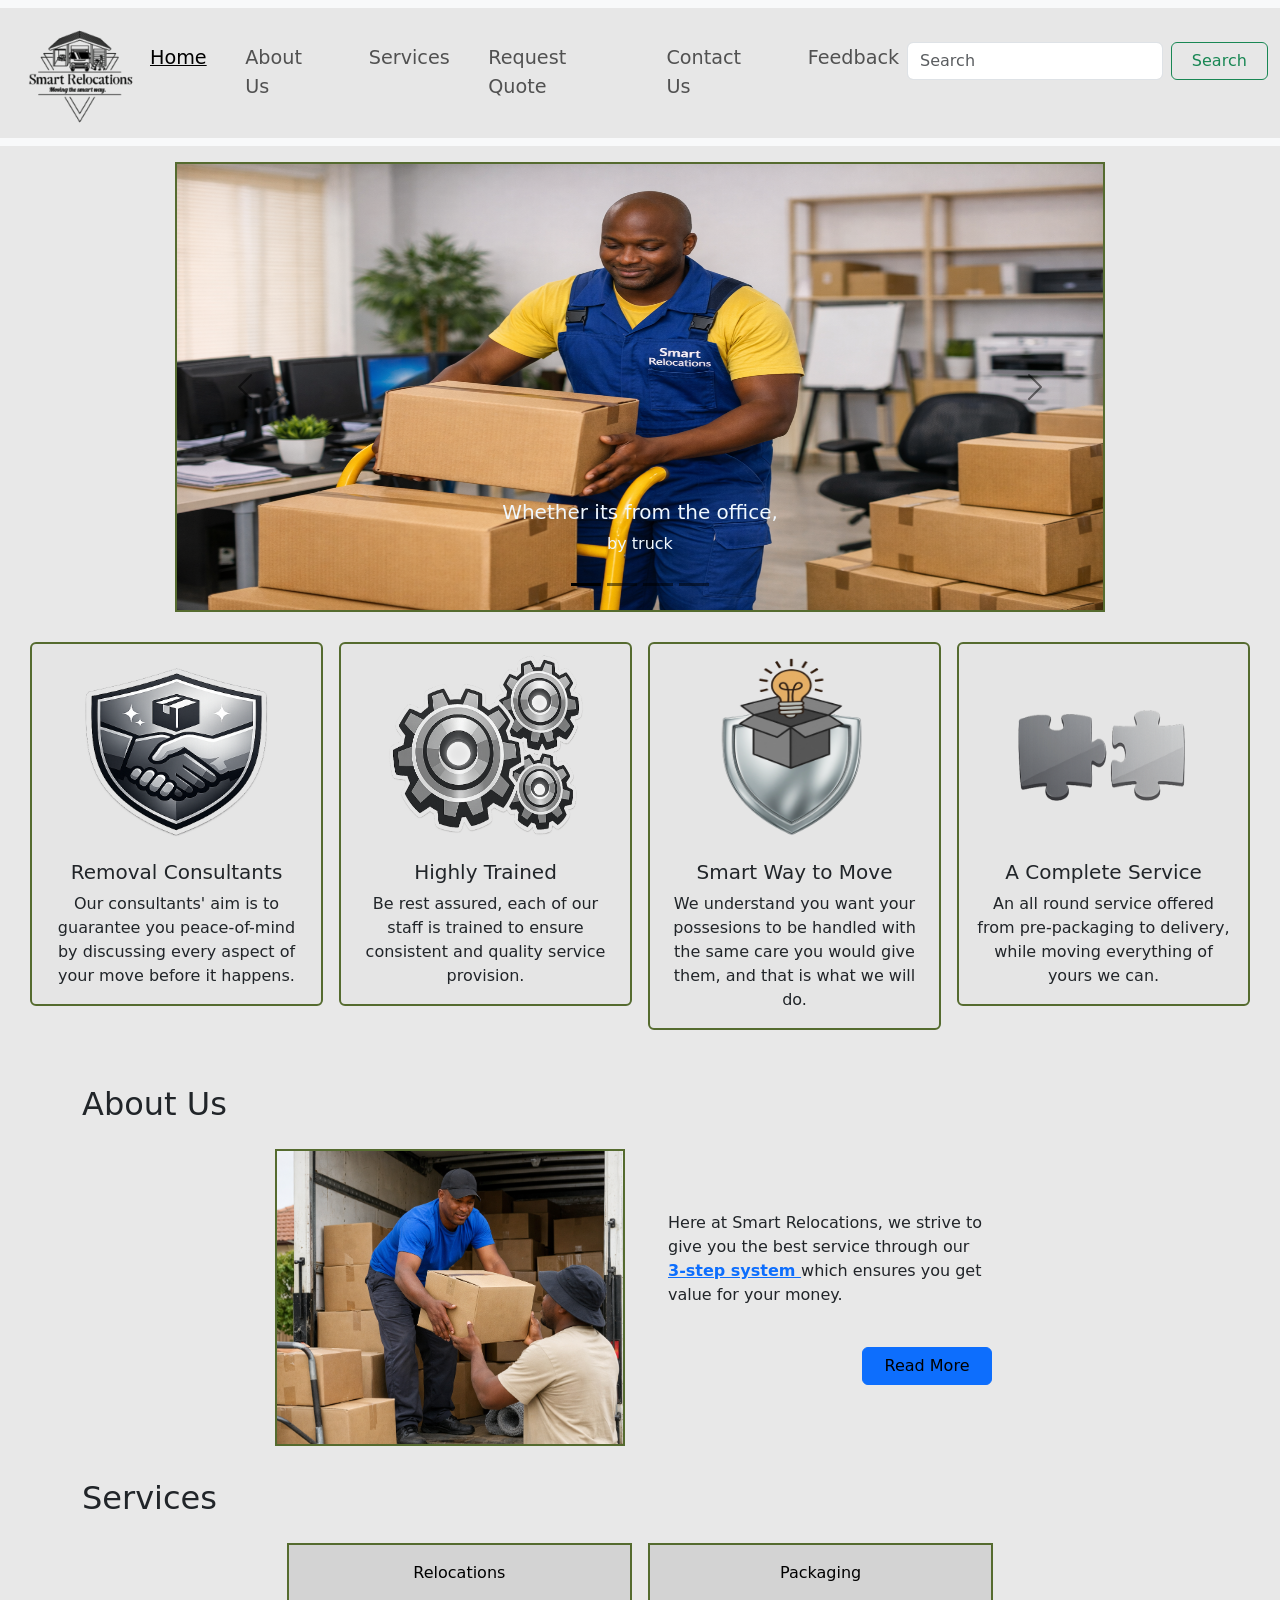
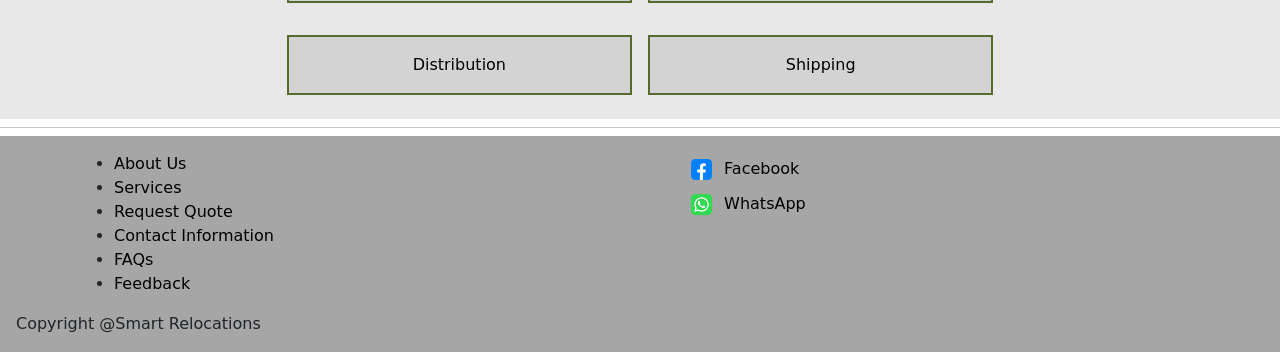
==== commit 348d345e: "Update index.html" ====
--- a/index.html
+++ b/index.html
@@ -107,7 +107,7 @@
             <div class="row row-cols-1 row-cols-md-4 g-3">  
               <div class="col">
                 <div class="card text-center"> 
-                  <img src="images\values\consultant.png" alt="shaking hands">
+                  <img src="images\values\consultant.png" alt="Handshake">
                   <div class="card-body">
                     <h5 class="card-title">Removal Consultants</h5>
                     <p class="card-text">Our consultants' aim is to guarantee you peace-of-mind by discussing 
@@ -117,7 +117,7 @@
               </div>
               <div class="col">
                 <div class="card text-center">
-                  <img src="images\values\trained.png" alt="wheel cogs">
+                  <img src="images\values\trained.png" alt="Wheel cogs">
                   <div class="card-body">
                     <h5 class="card-title">Highly Trained</h5>
                     <p class="card-text">Be rest assured, each of our staff is trained to ensure consistent and quality service provision.</p>
@@ -126,7 +126,7 @@
               </div>
               <div class="col">
                 <div class="card text-center">
-                  <img src="images\values\smart.png" alt="smart people">
+                  <img src="images\values\smart.png" alt="Protection">
                   <div class="card-body">
                     <h5 class="card-title">Smart Way to Move</h5>
                     <p class="card-text">We understand you want your possesions to be handled with the same care you would give them, and that is what
@@ -137,7 +137,7 @@
               </div>
               <div class="col">
                 <div class="card text-center">
-                  <img src="C:\Users\msope\Desktop\assignment\images\values\complete.png" alt="puzzle piece">
+                  <img src="images\values\complete.png" alt="Puzzle piece">
                   <div class="card-body">
                     <h5 class="card-title">A Complete Service</h5>
                     <p class="card-text">An all round service offered from pre-packaging to delivery, while moving everything of yours we can.</p>
@@ -240,4 +240,4 @@
           Copyright @Smart Relocations
       </section>
     </body>
-</html>+</html>
